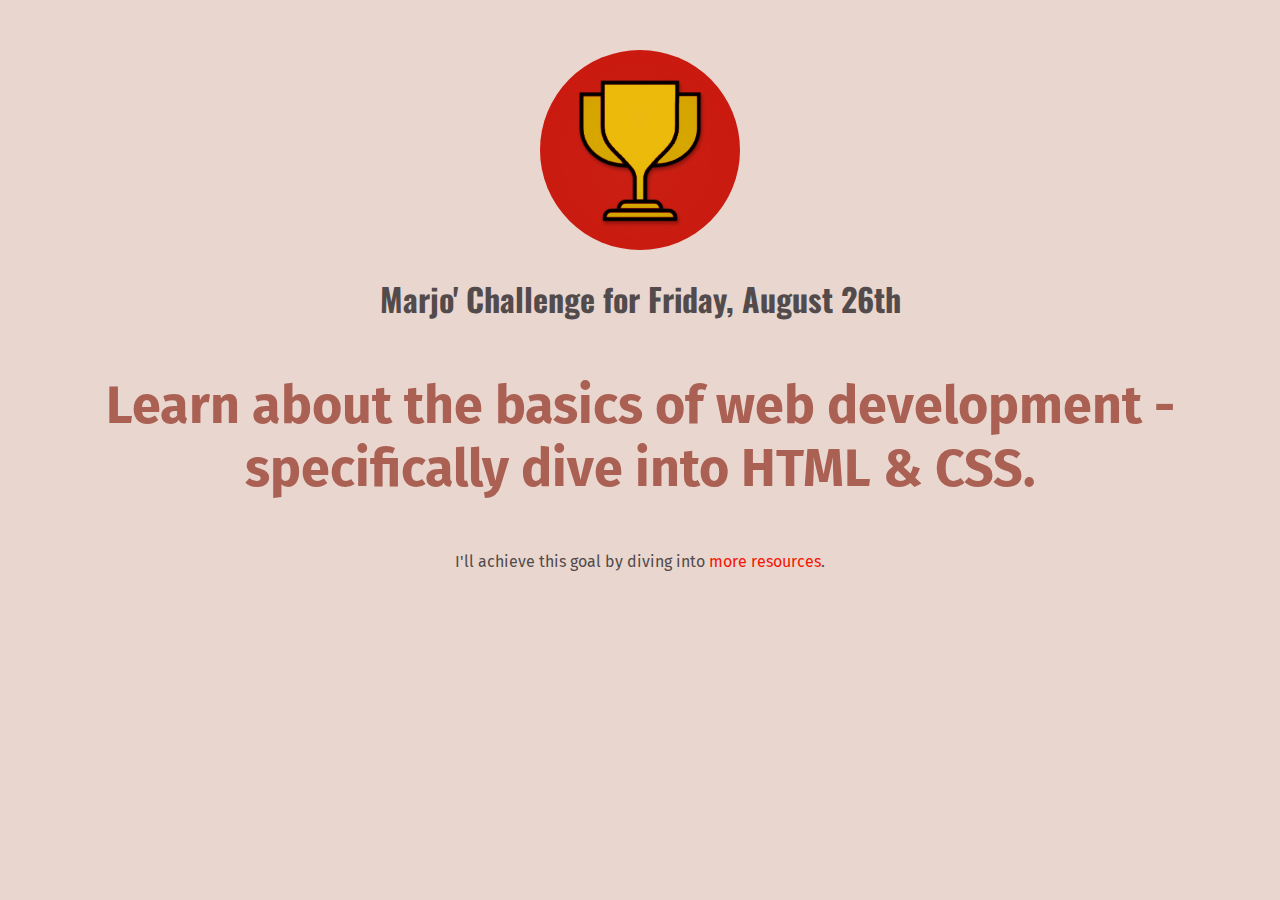
==== index.html @ bfe39d59 "first commit" ====
<!DOCTYPE html>
<html>
  <head>
    <link rel="preconnect" href="https://fonts.googleapis.com" />
    <link rel="preconnect" href="https://fonts.gstatic.com" crossorigin />
    <link
      href="https://fonts.googleapis.com/css2?family=Fira+Sans&display=swap"
      rel="stylesheet"
    />

    <link rel="preconnect" href="https://fonts.googleapis.com" />
    <link rel="preconnect" href="https://fonts.gstatic.com" crossorigin />
    <link
      href="https://fonts.googleapis.com/css2?family=Fira+Sans&family=Oswald&display=swap"
      rel="stylesheet"
    />
    <link rel="stylesheet" href="styles/shared.css" />
    <link rel="stylesheet" href="styles/mychallenge100days.css" />

    <title>My daily Challenge</title>
  </head>

  <body>
    <img src="images/challenges-trophy.jpg" alt="A trophy" />
    <h1>Marjo' Challenge for Friday, August 26th</h1>
    <p id="today-challenge">
      Learn about the basics of web development - specifically dive into HTML &
      CSS.
    </p>
    <p>
      I'll achieve this goal by diving into
      <a href="full-week.html">more resources</a>.
    </p>
  </body>
</html>
---- styles/shared.css ----
body {
    text-align: center;
    background-color: rgb(233, 215, 207);
    color: rgb(83, 75, 75);
  }
  
  h1 {
    font-family: "Oswald", sans-serif;
  }
  
  p {
    font-family: "Fira Sans", sans-serif;
  }
  
  a {
    color: rgb(245, 21, 3);
    text-decoration: none;
  }
  
  a:hover {
    text-decoration: underline;
  }
---- styles/mychallenge100days.css ----
body {
  margin: 50px;
}
img {
  width: 200px;
  height: 200px;
  border-radius: 100px;
}

#today-challenge {
  color: rgb(170, 96, 83);
  font-size: 52px;
  font-weight: bold;
}
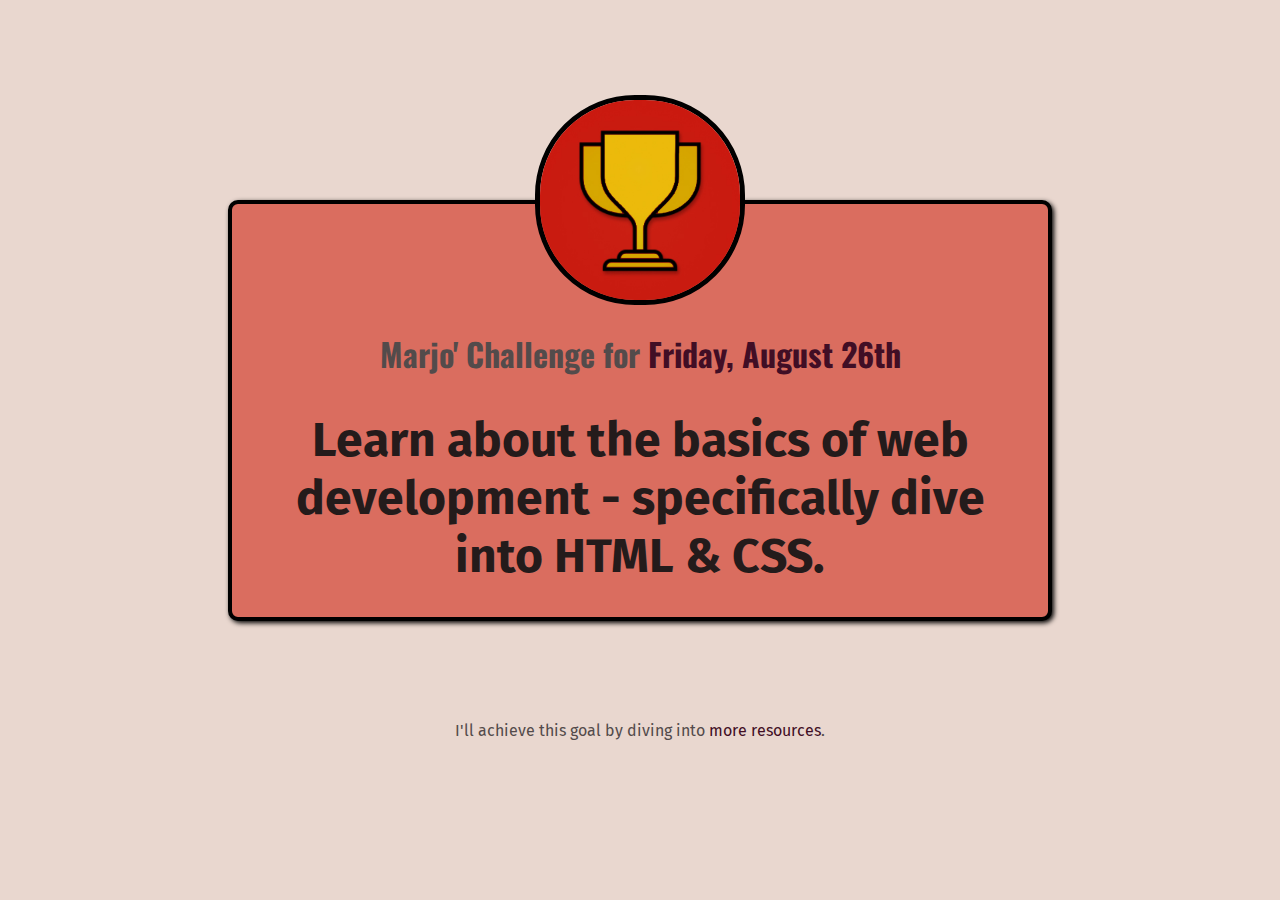
==== commit aea6e9f2: "projet section3" ====
--- a/index.html
+++ b/index.html
@@ -7,7 +7,6 @@
       href="https://fonts.googleapis.com/css2?family=Fira+Sans&display=swap"
       rel="stylesheet"
     />
-
     <link rel="preconnect" href="https://fonts.googleapis.com" />
     <link rel="preconnect" href="https://fonts.gstatic.com" crossorigin />
     <link
@@ -21,15 +20,19 @@
   </head>
 
   <body>
-    <img src="images/challenges-trophy.jpg" alt="A trophy" />
-    <h1>Marjo' Challenge for Friday, August 26th</h1>
-    <p id="today-challenge">
-      Learn about the basics of web development - specifically dive into HTML &
-      CSS.
-    </p>
-    <p>
-      I'll achieve this goal by diving into
-      <a href="full-week.html">more resources</a>.
-    </p>
+    <main>
+      <img src="images/challenges-trophy.jpg" alt="A trophy" />
+      <h1>Marjo' Challenge for <span>Friday, August 26th</span></h1>
+      <p id="today-challenge">
+        Learn about the basics of web development - specifically dive into HTML
+        & CSS.
+      </p>
+    </main>
+    <footer>
+      <p>
+        I'll achieve this goal by diving into
+        <a href="full-week.html">more resources</a>.
+      </p>
+    </footer>
   </body>
 </html>
--- a/styles/shared.css
+++ b/styles/shared.css
@@ -1,23 +1,23 @@
 body {
-    text-align: center;
-    background-color: rgb(233, 215, 207);
-    color: rgb(83, 75, 75);
-  }
-  
-  h1 {
-    font-family: "Oswald", sans-serif;
-  }
-  
-  p {
-    font-family: "Fira Sans", sans-serif;
-  }
-  
-  a {
-    color: rgb(245, 21, 3);
-    text-decoration: none;
-  }
-  
-  a:hover {
-    text-decoration: underline;
-  }
-  +  text-align: center;
+  background-color: rgb(233, 215, 207);
+  color: rgb(83, 75, 75);
+  margin: 50px;
+}
+
+h1 {
+  font-family: "Oswald", sans-serif;
+}
+
+p {
+  font-family: "Fira Sans", sans-serif;
+}
+
+a {
+  color: rgb(245, 21, 3);
+  text-decoration: none;
+}
+
+a:hover {
+  text-decoration: underline;
+}
--- a/styles/mychallenge100days.css
+++ b/styles/mychallenge100days.css
@@ -1,14 +1,41 @@
-body {
-  margin: 50px;
+main {
+  width: 800px;
+  margin: 200px auto 72px auto;
+  padding: 8px;
+  background-color: rgb(218, 109, 95);
+  border-radius: 10px;
+  border-style: solid;
+  border-color: rgb(0, 0, 0);
+  border-width: 4px;
+  box-shadow: 2px 2px 5px rgba(0, 0, 0.3);
 }
+
 img {
   width: 200px;
   height: 200px;
   border-radius: 100px;
+  /* display: inline-block; */
+  margin-top: -117px;
+  border-style: solid;
+  border-width: 5px;
+  border-color: black;
+}
+
+span {
+  color: rgb(65, 14, 37);
 }
 
 #today-challenge {
-  color: rgb(170, 96, 83);
-  font-size: 52px;
+  color: rgb(36, 27, 27);
+  font-size: 48px;
   font-weight: bold;
+  padding: 12px;
+  margin: 12px;
 }
+
+a {
+  color: rgb(65, 14, 37);
+}
+footer {
+  padding: 12px;
+}
